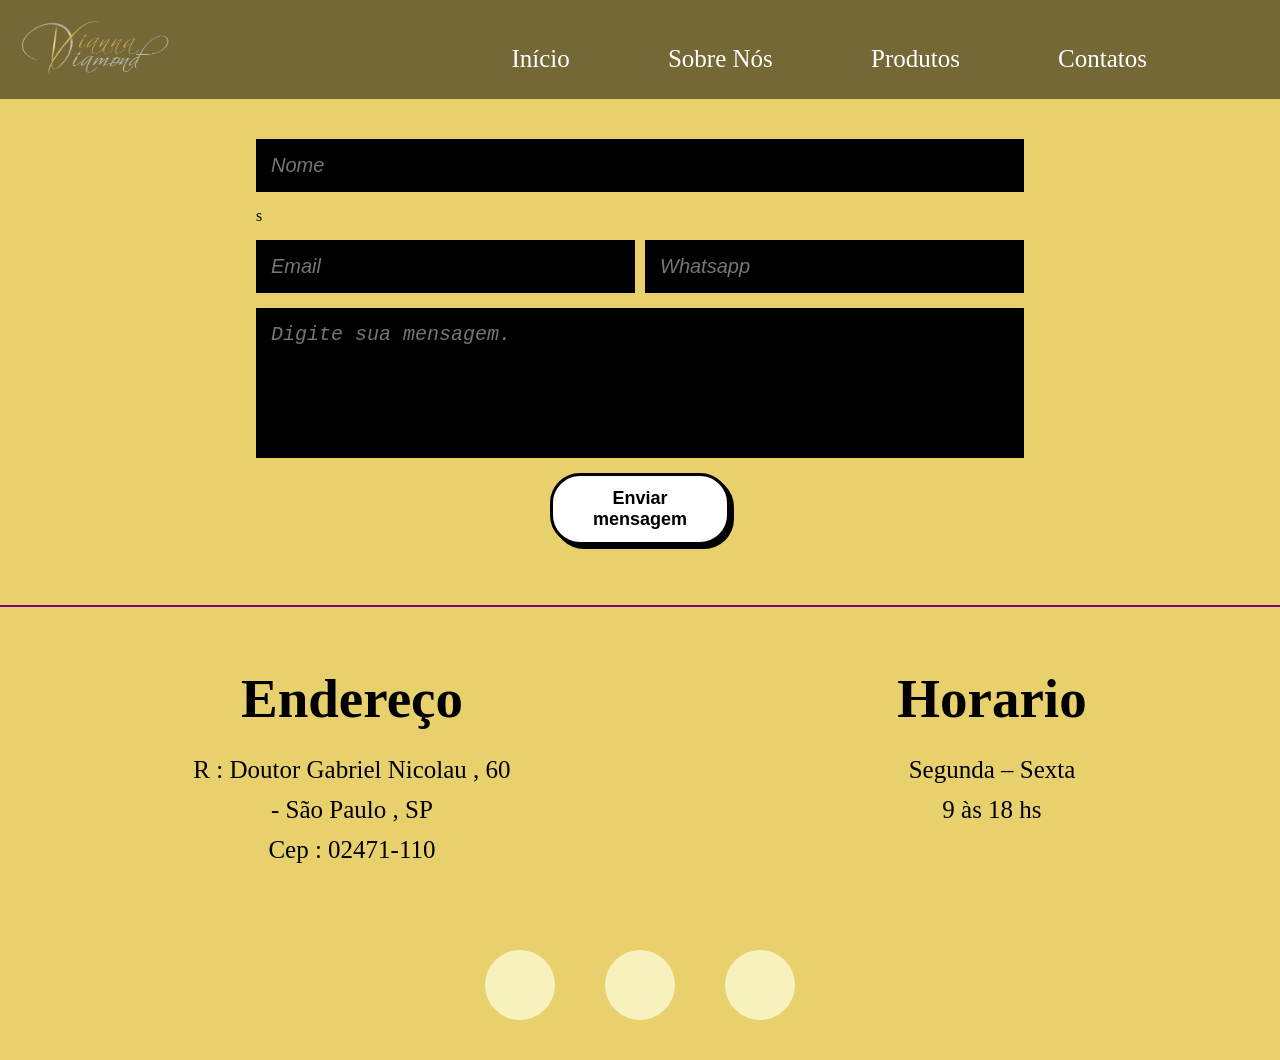
==== contatos.html @ f97d1407 "yago" ====
<!DOCTYPE html>
<html lang="pt-br">
<head>
    <meta charset="UTF-8">
    <meta name="viewport" content="width=device-width, initial-scale=1.0">
    <title>Vianna Diamond</title>
    <link rel="stylesheet" href="contatos.css">
    <link rel="shortcut icon" href="./Imagens/Vianna-DIamond-Logo.png"
    type="image/x-icon">
</head>
<body>
    <header>
        <div class="logo">
            <a href="#topo"><img class="logoImagem" src="./Imagens/Vianna-Diamond-Logo.png"
                    alt="Logo-Vianna-Diamond"></a>
        </div>

        <nav>
            <a href="./index.html">Início</a>
            <a href="./Sobre.html">Sobre Nós</a>
            <a href="./produtos.html">Produtos</a>
            <a href="./contatos.html">Contatos</a>
        </nav>
    </header>
<body>
    <section class="contato">

        <form>

            <input type="text" placeholder="Nome">s <!--  placeholder siginfica espaço reservado -->

            <div class="linha">
                <input type="email" placeholder="Email">
                <input type="text" placeholder="Whatsapp">
            </div>

            <textarea placeholder="Digite sua mensagem."></textarea>

            <button>Enviar mensagem</button>

        </form>

    </section>

    <hr>

    <section class="informacoes">

        <div class="info">
            <h2>Endereço</h2>
            <p>
                R : Doutor Gabriel Nicolau , 60<br>
                - São Paulo , SP<br>
                Cep : 02471-110
            </p>
        </div>

        <div class="info">
            <h2>Horario</h2>
            <p>
                Segunda – Sexta<br>
                9 às 18 hs
            </p>
        </div>

    </section>

    <section class="redes">

        <a href="#"><i class="whatsapp"></i></a>

        <a href="#"><i class="instagram"></i></a>

        <a href="#"><i class="email"></i></a>

    </section>

</body>
</html>
---- contatos.css ----
@import url('https://fonts.googleapis.com/css2?family=Open+Sans:ital,wght@0,300..800;1,300..800&display=swap');

@keyframes deslize {

    /*Animação de delize horizontal para as imagens*/
    0% {
        transform: translateX(0);
    }

    100% {
        transform: translateX(-100%);
    }
}

* {
    scroll-behavior: smooth;
    box-sizing: border-box;
    margin: 0%;
    padding: 0%;
}

a {
    text-decoration: none;
}

body{
    background:#e8d06d;
}

/*Configurações do header*/

header {
    /*Configurações da caixa que emgloba todo o cabeçalho*/
    display: flex;
    background-color: rgba(0, 0, 0, 0.5);
    transition: all 1s;
    position: sticky;
    top: 0;
    width: 100%;
    z-index: 1000;
}

header:hover {
    /*Configuração de animações do cabeçalho para quando o mouse está em cima*/
    box-shadow: 0px -5px 10px 10px #C78600;
    transition: all 1s;
}

nav {
    /*Caixa que envolve todo o menu de navegação*/
    display: flex;
    flex-grow: 1;
    justify-content: end;
    align-items: center;
    margin-right: 10%;
    margin-top: 20px;
    gap: 10%;
}

nav a {
    /*Configurações dos links do Nav*/
    color: white;
    font-size: 25px;
    padding: 5px;
}

nav a:hover {
    /*Configurações de animação das âncoras do nav para quando o mouse esta em cima*/
    color: #865a00;
    cursor: pointer;
    transition: all 0.5s;
}

/* FORMULÁRIO */

.logoImagem {
    /*Configurações da Logo no Header*/
    flex-grow: 1;
    width: 150px;
    margin: 20px 100px 20px 20px;
}

.contato{
    width:100%;
    display:flex;
    justify-content:center;
    padding:40px 0;
}

form{
    width:60%;
    display:flex;
    flex-direction:column;
    gap:15px;
}

input,
textarea{
    background:black;
    color:white;
    border:none;
    padding:15px;
    font-size:20px;
    font-style:italic;
}

textarea{
    height:150px;
    resize:none;
}

.linha{
    display:flex;
    gap:10px;
}

.linha input{
    width:50%;
}

button{
    width:180px;
    padding:12px;
    border-radius:30px;
    border:3px solid black;
    background:white;
    font-size:18px;
    font-weight:bold;
    cursor:pointer;
    margin:0 auto;
    box-shadow:4px 4px black;
}

button:hover{
    transform:scale(1.05);
}

/* LINHA */

hr{
    border:1px solid purple;
    margin:20px 0;
}

/* INFORMAÇÕES */

.informacoes{
    display:flex;
    justify-content:space-around;
    text-align:center;
    padding:40px 0;
}

.info h2{
    font-size:55px;
    font-family: Georgia, serif;
    margin-bottom:20px;
}

.info p{
    font-size:25px;
    line-height:1.6;
}

/* REDES SOCIAIS */

.redes{
    display:flex;
    justify-content:center;
    gap:50px;
    padding:40px 0;
}

.redes a{
    width:70px;
    height:70px;
    border-radius:50%;
    background:#f7f1be;
    display:flex;
    justify-content:center;
    align-items:center;
    text-decoration:none;
}

.redes i{
    font-size:40px;
    color:black;
}

.whatsapp{
    color:#25D366;
}

.instagram{
    color:#E1306C;
}

.email{
    color:black;
}
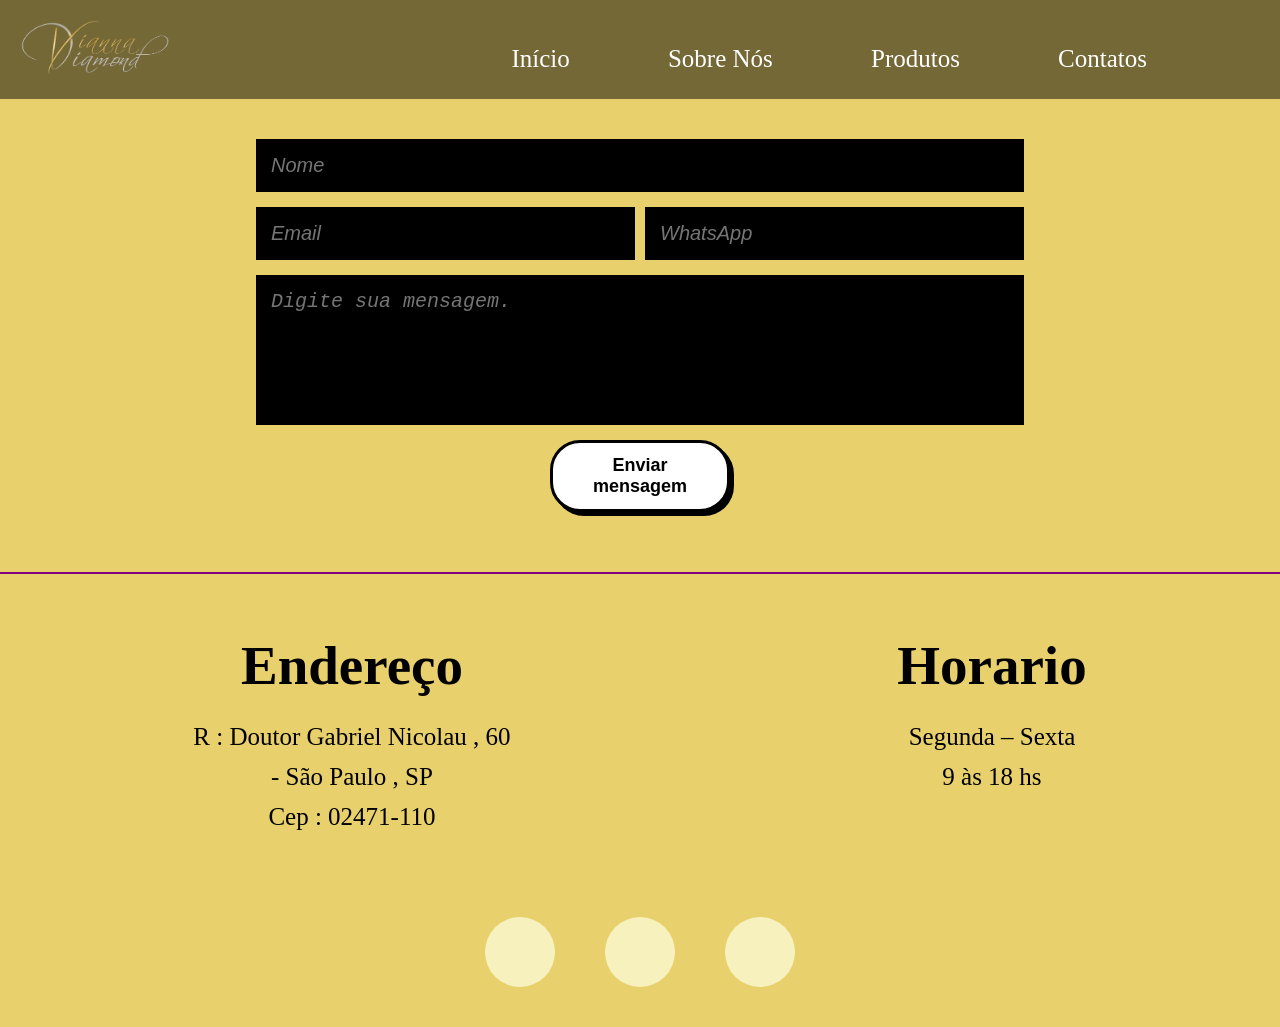
==== commit fd0292af: "yago" ====
--- a/contatos.html
+++ b/contatos.html
@@ -8,7 +8,11 @@
     <link rel="shortcut icon" href="./Imagens/Vianna-DIamond-Logo.png"
     type="image/x-icon">
 </head>
+
+
+
 <body>
+    <script src="contatos.js"></script>
     <header>
         <div class="logo">
             <a href="#topo"><img class="logoImagem" src="./Imagens/Vianna-Diamond-Logo.png"
@@ -27,11 +31,11 @@
 
         <form>
 
-            <input type="text" placeholder="Nome">s <!--  placeholder siginfica espaço reservado -->
+            <input type="text" id="nome" placeholder="Nome">  <!--  placeholder siginfica espaço reservado -->
 
             <div class="linha">
                 <input type="email" placeholder="Email">
-                <input type="text" placeholder="Whatsapp">
+                <input type="text" id="whatsapp" placeholder="WhatsApp">
             </div>
 
             <textarea placeholder="Digite sua mensagem."></textarea>
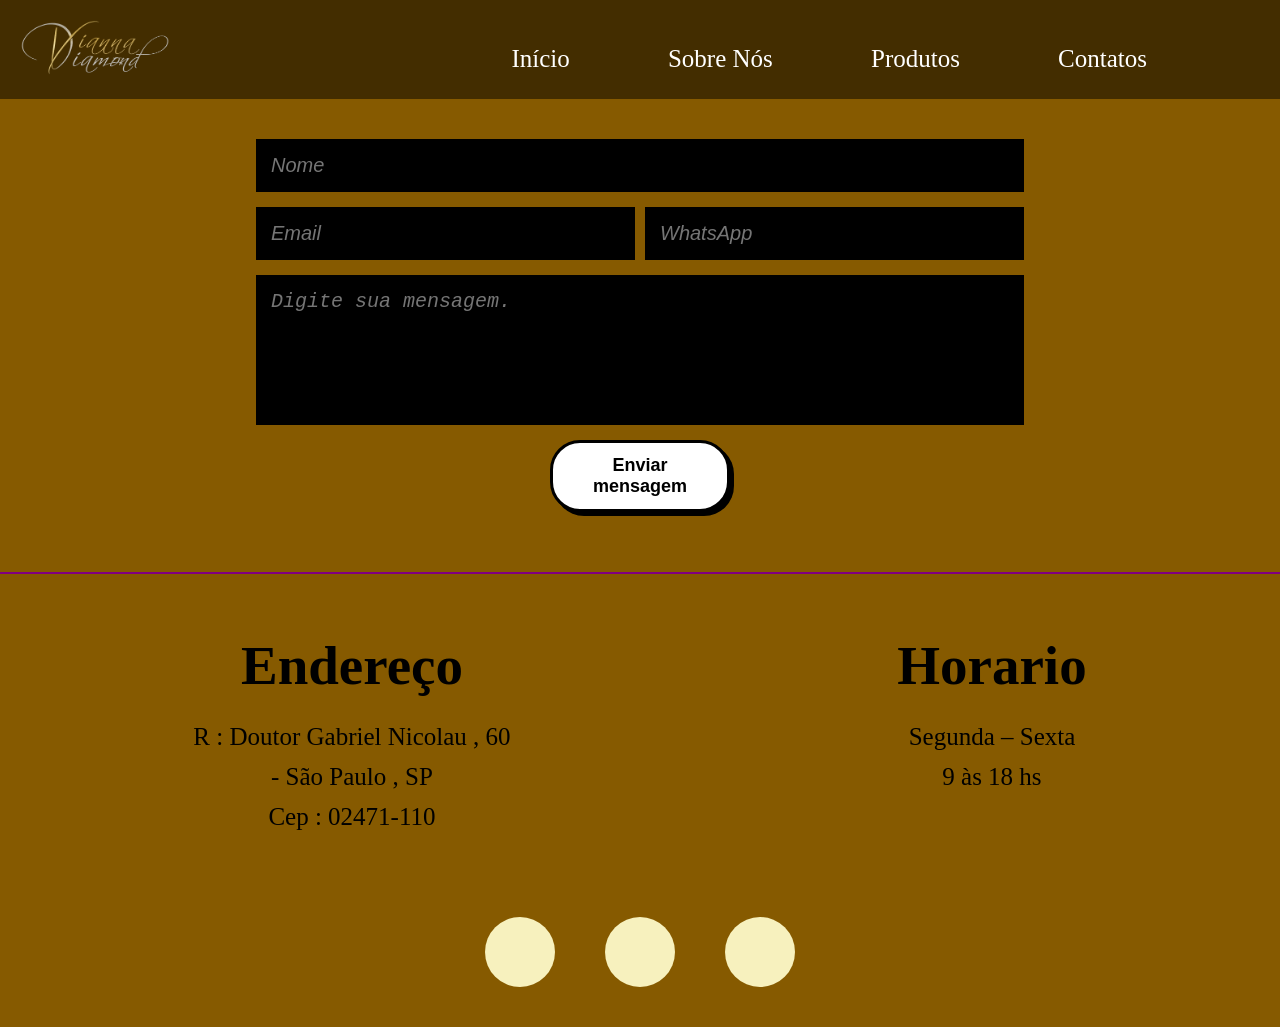
==== commit 3f2de40f: "contatos" ====
--- a/contatos.html
+++ b/contatos.html
@@ -71,7 +71,7 @@
 
     <section class="redes">
 
-        <a href="#"><i class="whatsapp"></i></a>
+        <a href="./Imagens/whatsapp-logo.png"><i class="whatsapp"></i></a>
 
         <a href="#"><i class="instagram"></i></a>
 
--- a/contatos.css
+++ b/contatos.css
@@ -24,8 +24,9 @@
 }
 
 body{
-    background:#e8d06d;
-}
+    background-color: #865a00;
+}
+
 
 /*Configurações do header*/
 
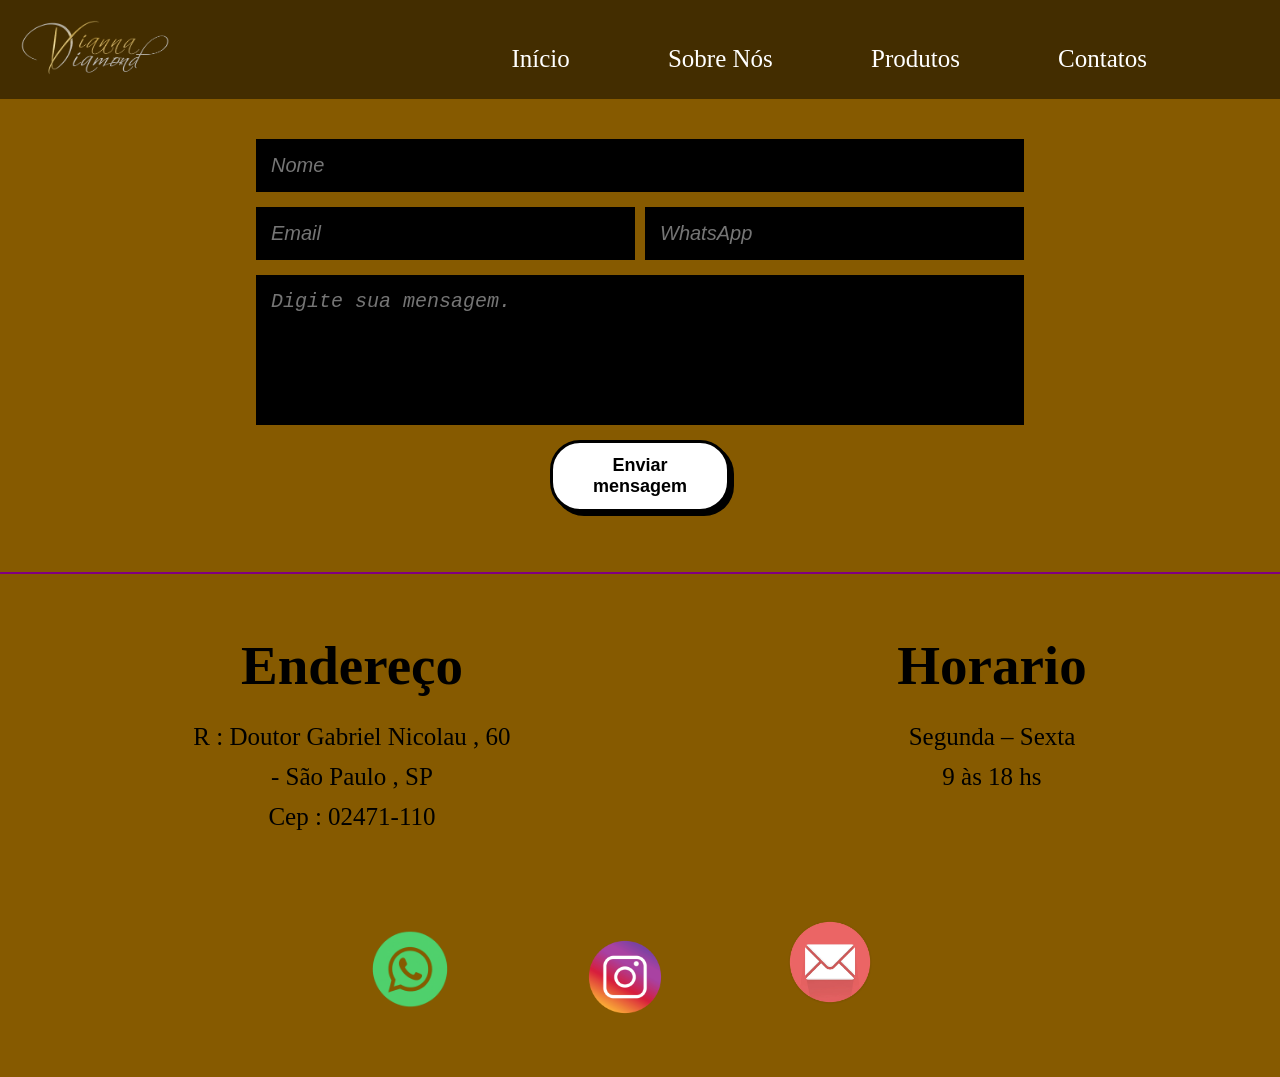
==== commit 256f370d: "contatos" ====
--- a/contatos.html
+++ b/contatos.html
@@ -71,11 +71,11 @@
 
     <section class="redes">
 
-        <a href="./Imagens/whatsapp-logo.png"><i class="whatsapp"></i></a>
+        <img src="./Imagens/whatsapp-logo.png" width="110" height="110" a href=""><i class="whatsapp"></i></a>
 
-        <a href="#"><i class="instagram"></i></a>
+        <img src="./Imagens/instagram.webp" width="120" height="120" a href="#"><i class="instagram"></i></a>
 
-        <a href="#"><i class="email"></i></a>
+        <img src="./emaillllll.png" width="90" height="90" a href="#"><i class="email"></i></a>
 
     </section>
 
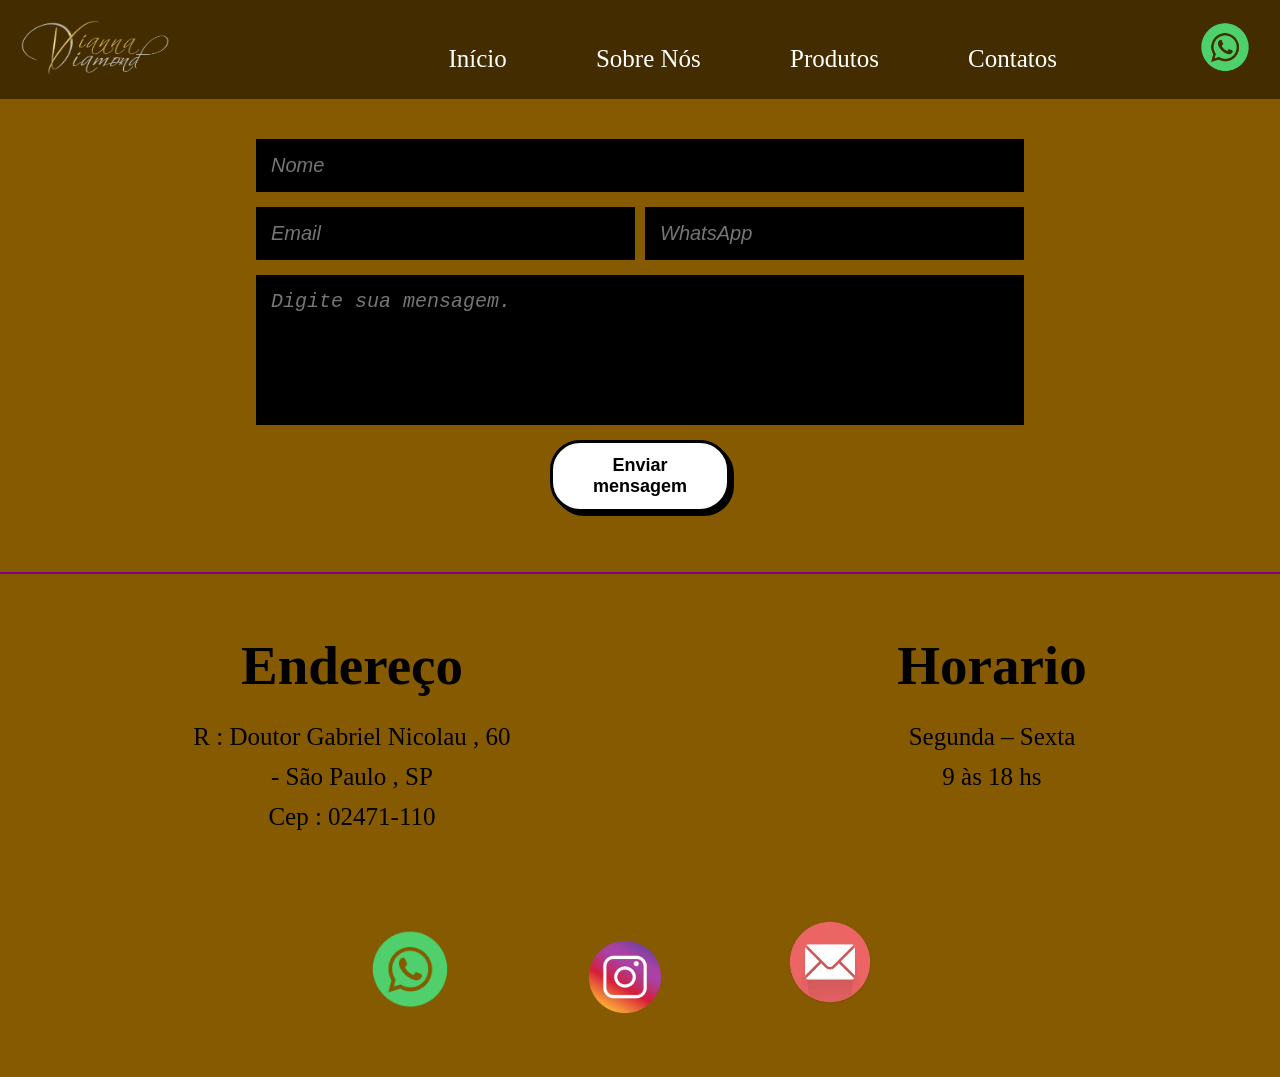
==== commit 9ada1dc2: "contatos" ====
--- a/contatos.html
+++ b/contatos.html
@@ -25,6 +25,11 @@
             <a href="./produtos.html">Produtos</a>
             <a href="./contatos.html">Contatos</a>
         </nav>
+
+        <a href="https://wa.me/5511980182406" class="whatsapp" target="_blank">
+            <img class="whatsappImagem" src="./Imagens/whatsapp-logo.png" alt="whatsapp-logo">
+        </a>
+
     </header>
 <body>
     <section class="contato">
--- a/contatos.css
+++ b/contatos.css
@@ -80,6 +80,22 @@
     width: 150px;
     margin: 20px 100px 20px 20px;
 }
+
+.whatsapp {
+    display: flex;
+    align-items: center;
+    justify-content: center;
+}
+
+.whatsappImagem {
+    /*Configurações do icone do whatsapp presewnte no cabeçalho*/
+    flex-grow: 1;
+    width: 70px;
+    margin-right: 20px;
+    text-align: center;
+    align-items: center;
+}
+
 
 .contato{
     width:100%;
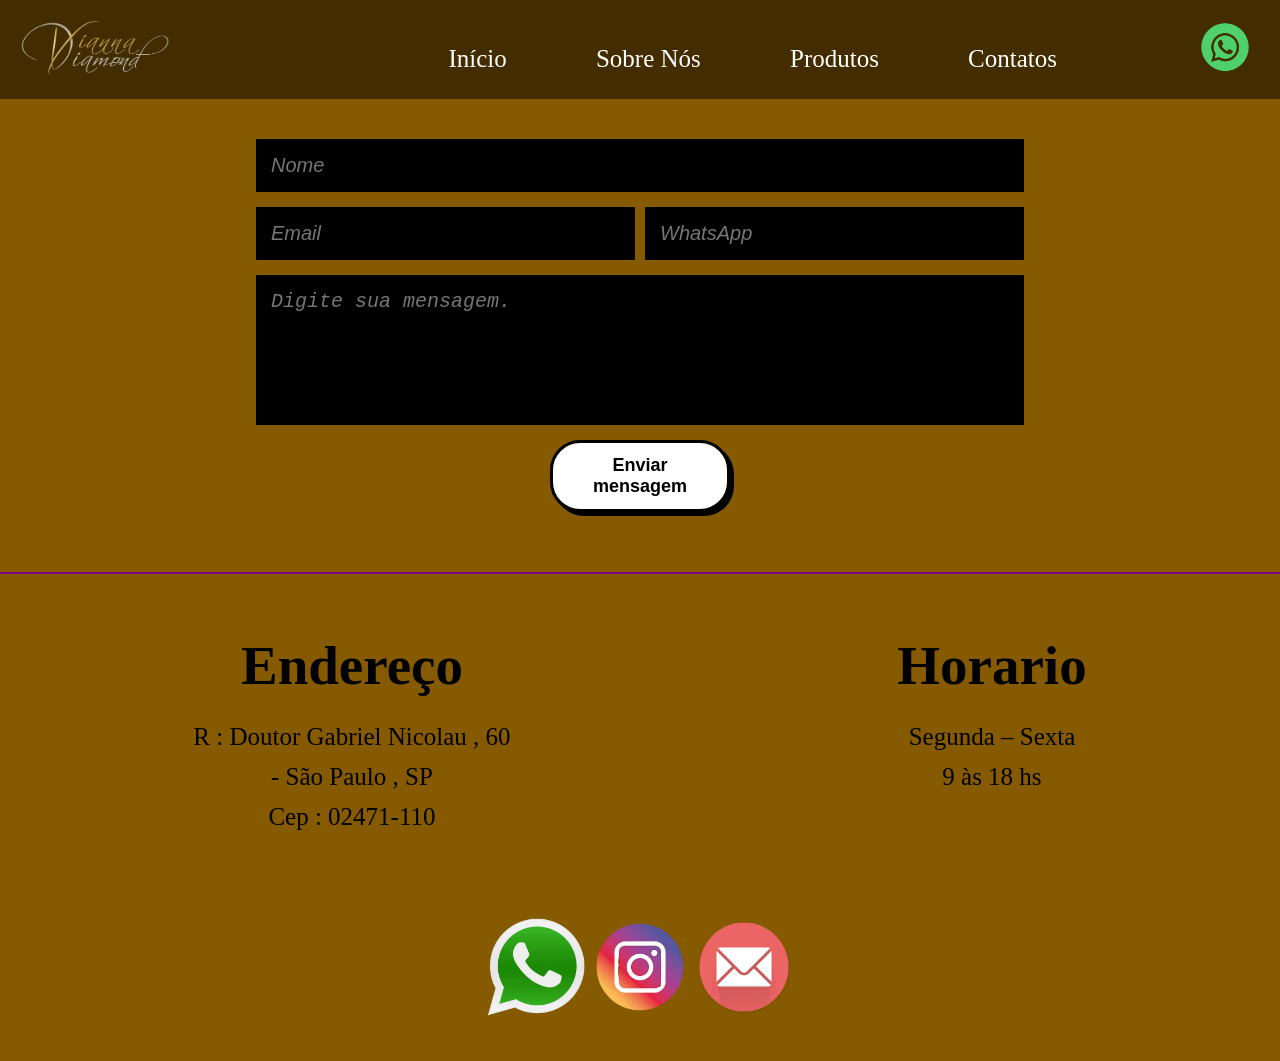
==== commit f9c3d93b: "terminadoa a parte de protutos" ====
--- a/contatos.html
+++ b/contatos.html
@@ -76,11 +76,14 @@
 
     <section class="redes">
 
-        <img src="./Imagens/whatsapp-logo.png" width="110" height="110" a href=""><i class="whatsapp"></i></a>
+        <div class="social">
+            <img src="./Imagens/whatsapp2.png" alt="">
 
-        <img src="./Imagens/instagram.webp" width="120" height="120" a href="#"><i class="instagram"></i></a>
+            <img src="./Imagens/instagram-removebg-preview.png" alt="">
 
-        <img src="./emaillllll.png" width="90" height="90" a href="#"><i class="email"></i></a>
+            <img src="./emaillllll.png" alt="">
+        </div>
+        
 
     </section>
 
--- a/contatos.css
+++ b/contatos.css
@@ -214,4 +214,19 @@
 
 .email{
     color:black;
+}
+
+.redes {
+    
+    display: flex;
+    justify-content: space-evenly;
+    align-items: center;
+}
+
+.social{
+    img{
+        width: 100px;
+        height: 100px;
+    }
+
 }
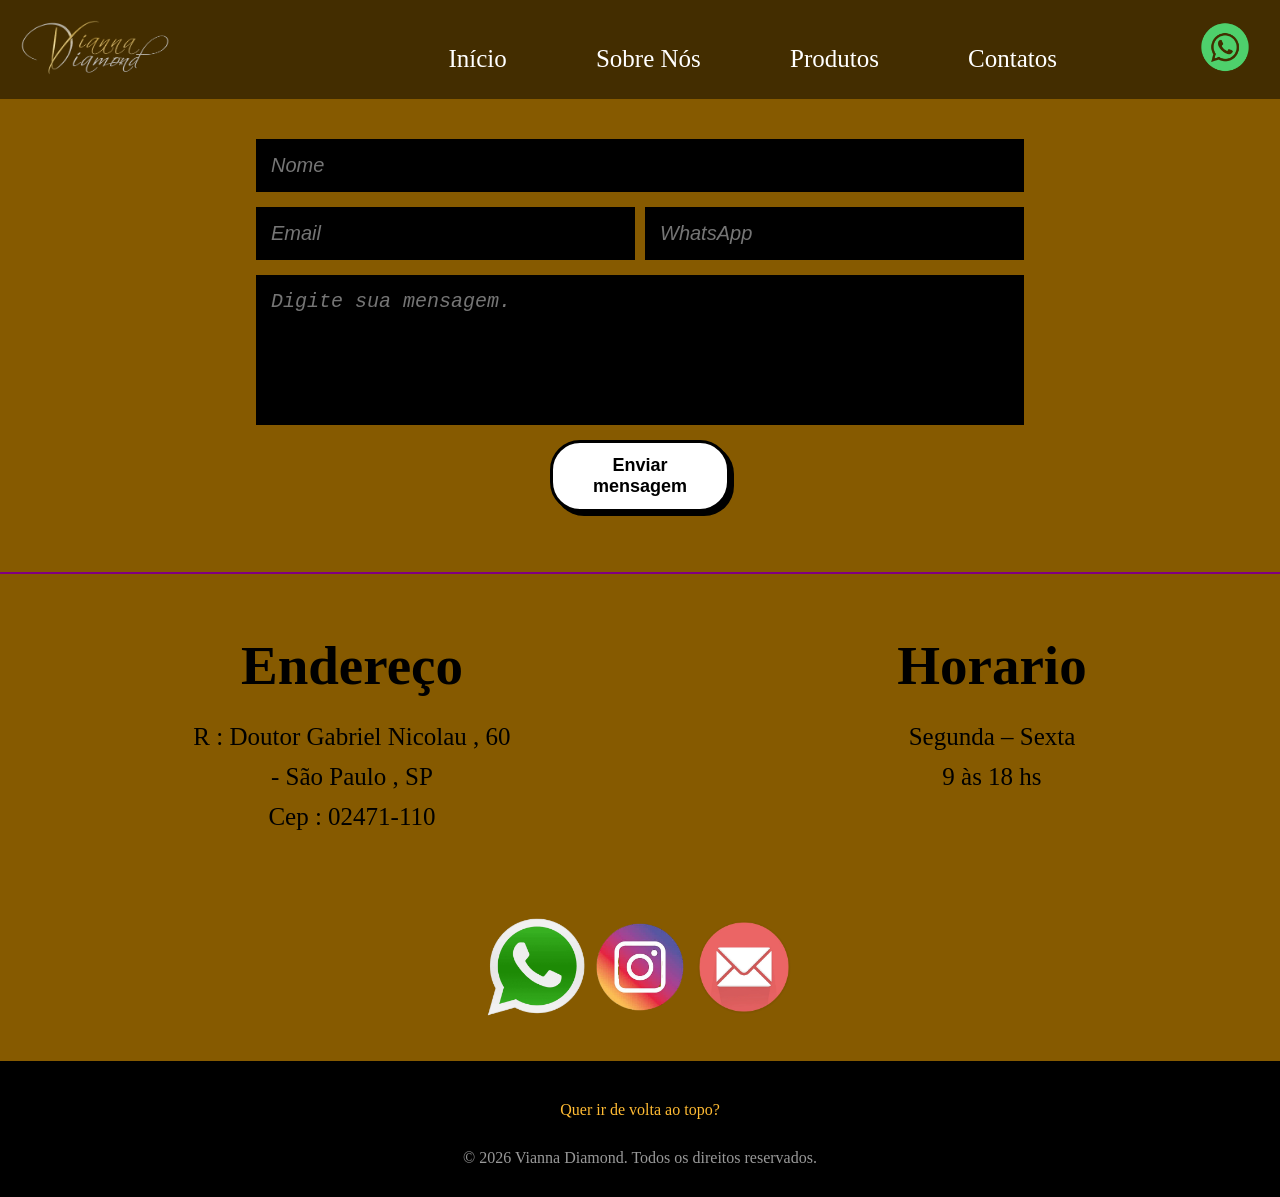
==== commit a405feec: "colocando o responsivo na parte de produtos ja colocado" ====
--- a/contatos.html
+++ b/contatos.html
@@ -86,6 +86,7 @@
         
 
     </section>
-
+<footer><a href="#topo" class="rodape-topo">Quer ir de volta ao topo?</a>
+        <p class="copy">© 2026 Vianna Diamond. Todos os direitos reservados.</p></footer>
 </body>
 </html>
--- a/contatos.css
+++ b/contatos.css
@@ -229,4 +229,21 @@
         height: 100px;
     }
 
-}+}
+
+footer{
+    background-color: black;
+    display: flex;
+    flex-direction: column;
+    align-items: center;
+}
+
+.rodape-topo{
+    color: #ffbb33;
+    margin-top: 40px;
+}
+
+.copy{
+    color: #999;
+    margin: 30px;
+}
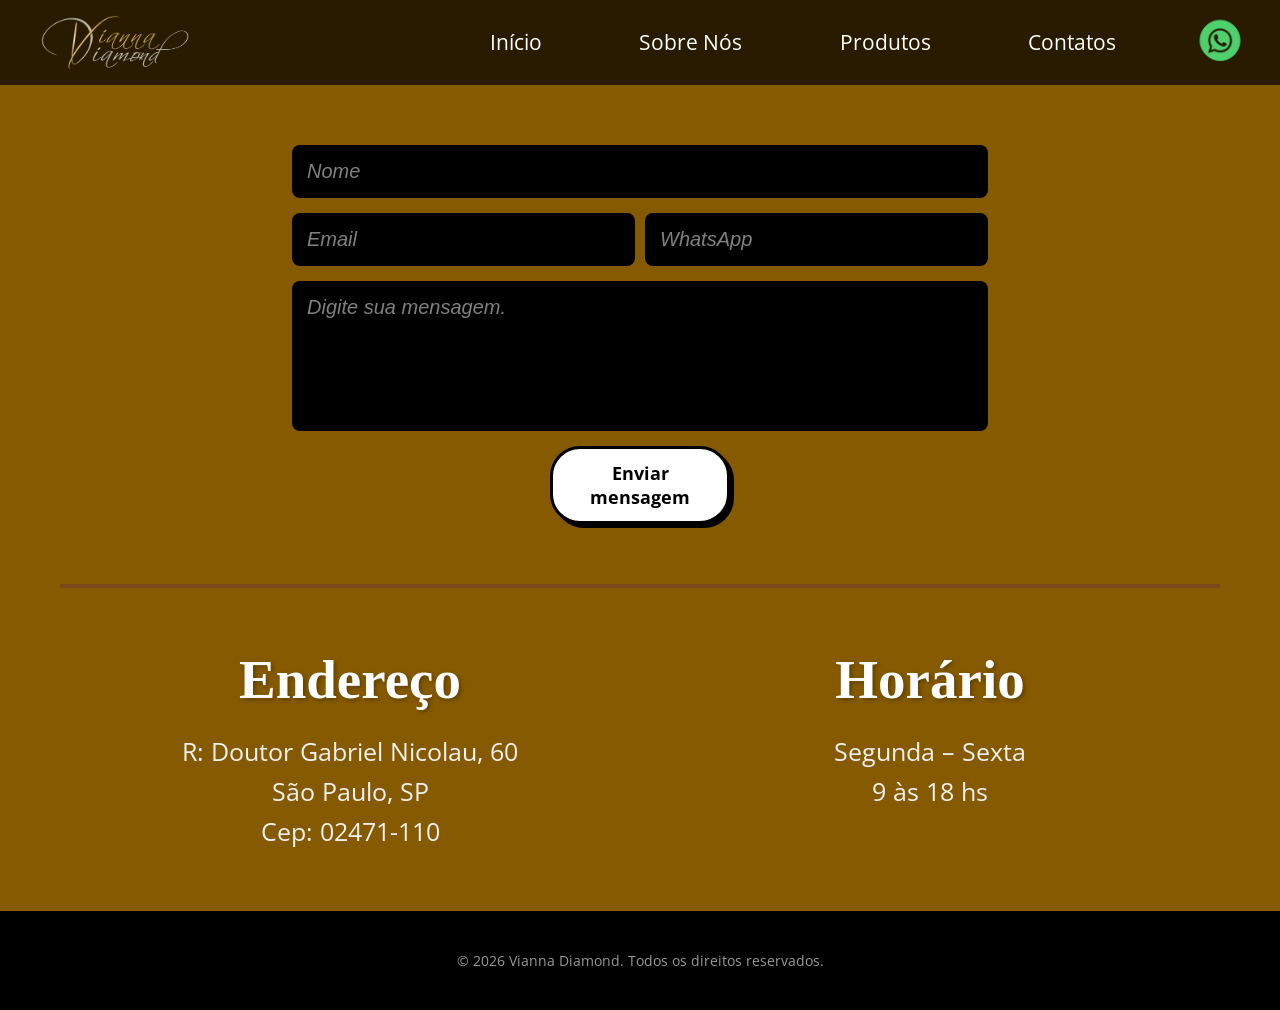
==== commit 1c7f44e8: "Correções de todas as páginas terminadas" ====
--- a/contatos.html
+++ b/contatos.html
@@ -3,20 +3,17 @@
 <head>
     <meta charset="UTF-8">
     <meta name="viewport" content="width=device-width, initial-scale=1.0">
-    <title>Vianna Diamond</title>
+    <title>Vianna Diamond - Contatos</title>
     <link rel="stylesheet" href="contatos.css">
-    <link rel="shortcut icon" href="./Imagens/Vianna-DIamond-Logo.png"
-    type="image/x-icon">
+    <link rel="shortcut icon" href="./Imagens/Vianna-DIamond-Logo.png" type="image/x-icon">
 </head>
 
-
-
 <body>
-    <script src="contatos.js"></script>
     <header>
         <div class="logo">
-            <a href="#topo"><img class="logoImagem" src="./Imagens/Vianna-Diamond-Logo.png"
-                    alt="Logo-Vianna-Diamond"></a>
+            <a href="./index.html">
+                <img class="logoImagem" src="./Imagens/Vianna-Diamond-Logo.png" alt="Logo-Vianna-Diamond">
+            </a>
         </div>
 
         <nav>
@@ -29,64 +26,54 @@
         <a href="https://wa.me/5511980182406" class="whatsapp" target="_blank">
             <img class="whatsappImagem" src="./Imagens/whatsapp-logo.png" alt="whatsapp-logo">
         </a>
+    </header>
 
-    </header>
-<body>
-    <section class="contato">
+    <main>
+        <!-- FORMULÁRIO -->
+        <section class="contato">
+            <form>
+                <input type="text" id="nome" placeholder="Nome">
 
-        <form>
+                <div class="linha">
+                    <input type="email" placeholder="Email">
+                    <input type="text" id="whatsapp" placeholder="WhatsApp">
+                </div>
 
-            <input type="text" id="nome" placeholder="Nome">  <!--  placeholder siginfica espaço reservado -->
+                <textarea placeholder="Digite sua mensagem."></textarea>
 
-            <div class="linha">
-                <input type="email" placeholder="Email">
-                <input type="text" id="whatsapp" placeholder="WhatsApp">
+                <button type="submit">Enviar mensagem</button>
+            </form>
+        </section>
+
+        <hr>
+
+        <!-- INFORMAÇÕES -->
+        <section class="informacoes">
+            <div class="info">
+                <h2>Endereço</h2>
+                <p>
+                    R: Doutor Gabriel Nicolau, 60<br>
+                    São Paulo, SP<br>
+                    Cep: 02471-110
+                </p>
             </div>
 
-            <textarea placeholder="Digite sua mensagem."></textarea>
+            <div class="info">
+                <h2>Horário</h2>
+                <p>
+                    Segunda – Sexta<br>
+                    9 às 18 hs
+                </p>
+            </div>
+        </section>
 
-            <button>Enviar mensagem</button>
 
-        </form>
+    </main>
 
-    </section>
+    <footer>
+        <p class="copy">© 2026 Vianna Diamond. Todos os direitos reservados.</p>
+    </footer>
 
-    <hr>
-
-    <section class="informacoes">
-
-        <div class="info">
-            <h2>Endereço</h2>
-            <p>
-                R : Doutor Gabriel Nicolau , 60<br>
-                - São Paulo , SP<br>
-                Cep : 02471-110
-            </p>
-        </div>
-
-        <div class="info">
-            <h2>Horario</h2>
-            <p>
-                Segunda – Sexta<br>
-                9 às 18 hs
-            </p>
-        </div>
-
-    </section>
-
-    <section class="redes">
-
-        <div class="social">
-            <img src="./Imagens/whatsapp2.png" alt="">
-
-            <img src="./Imagens/instagram-removebg-preview.png" alt="">
-
-            <img src="./emaillllll.png" alt="">
-        </div>
-        
-
-    </section>
-<footer><a href="#topo" class="rodape-topo">Quer ir de volta ao topo?</a>
-        <p class="copy">© 2026 Vianna Diamond. Todos os direitos reservados.</p></footer>
+    <script src="contatos.js"></script>
 </body>
 </html>
--- a/contatos.css
+++ b/contatos.css
@@ -1,249 +1,615 @@
 @import url('https://fonts.googleapis.com/css2?family=Open+Sans:ital,wght@0,300..800;1,300..800&display=swap');
-
-@keyframes deslize {
-
-    /*Animação de delize horizontal para as imagens*/
-    0% {
-        transform: translateX(0);
-    }
-
-    100% {
-        transform: translateX(-100%);
-    }
-}
 
 * {
     scroll-behavior: smooth;
     box-sizing: border-box;
-    margin: 0%;
-    padding: 0%;
+    margin: 0;
+    padding: 0;
 }
 
 a {
     text-decoration: none;
 }
 
-body{
+body {
     background-color: #865a00;
-}
-
-
-/*Configurações do header*/
+    font-family: "Open Sans", sans-serif;
+    min-height: 100vh;
+    display: flex;
+    flex-direction: column;
+}
 
 header {
-    /*Configurações da caixa que emgloba todo o cabeçalho*/
-    display: flex;
-    background-color: rgba(0, 0, 0, 0.5);
+    display: flex;
+    background-color: rgba(0, 0, 0, 0.7);
     transition: all 1s;
     position: sticky;
     top: 0;
     width: 100%;
     z-index: 1000;
+    align-items: center;
+    padding: 0 20px;
 }
 
 header:hover {
-    /*Configuração de animações do cabeçalho para quando o mouse está em cima*/
     box-shadow: 0px -5px 10px 10px #C78600;
     transition: all 1s;
 }
 
+.logo {
+    flex-shrink: 0;
+}
+
+.logoImagem {
+    width: 150px;
+    margin: 15px 20px;
+    display: block;
+}
+
 nav {
-    /*Caixa que envolve todo o menu de navegação*/
     display: flex;
     flex-grow: 1;
-    justify-content: end;
+    justify-content: flex-end;
     align-items: center;
-    margin-right: 10%;
-    margin-top: 20px;
-    gap: 10%;
+    margin-right: 5%;
+    gap: 8%;
 }
 
 nav a {
-    /*Configurações dos links do Nav*/
     color: white;
-    font-size: 25px;
-    padding: 5px;
+    font-size: 1.3rem;
+    padding: 8px 12px;
+    transition: all 0.5s;
+    white-space: nowrap;
 }
 
 nav a:hover {
-    /*Configurações de animação das âncoras do nav para quando o mouse esta em cima*/
     color: #865a00;
     cursor: pointer;
     transition: all 0.5s;
 }
 
-/* FORMULÁRIO */
-
-.logoImagem {
-    /*Configurações da Logo no Header*/
-    flex-grow: 1;
-    width: 150px;
-    margin: 20px 100px 20px 20px;
-}
-
 .whatsapp {
     display: flex;
     align-items: center;
     justify-content: center;
+    flex-shrink: 0;
 }
 
 .whatsappImagem {
-    /*Configurações do icone do whatsapp presewnte no cabeçalho*/
-    flex-grow: 1;
-    width: 70px;
-    margin-right: 20px;
+    width: 60px;
+    margin-right: 10px;
+    transition: transform 0.3s;
+}
+
+.whatsappImagem:hover {
+    transform: scale(1.1);
+}
+
+main {
+    flex: 1;
+    padding: 20px;
+    max-width: 1200px;
+    margin: 0 auto;
+    width: 100%;
+}
+
+.contato {
+    width: 100%;
+    display: flex;
+    justify-content: center;
+    padding: 40px 0;
+}
+
+form {
+    width: 60%;
+    display: flex;
+    flex-direction: column;
+    gap: 15px;
+}
+
+input,
+textarea {
+    background: black;
+    color: white;
+    border: none;
+    padding: 15px;
+    font-size: 20px;
+    font-style: italic;
+    border-radius: 8px;
+    font-family: "Open Sans", sans-serif;
+}
+
+input::placeholder,
+textarea::placeholder {
+    color: rgba(255, 255, 255, 0.5);
+}
+
+textarea {
+    height: 150px;
+    resize: none;
+}
+
+.linha {
+    display: flex;
+    gap: 10px;
+}
+
+.linha input {
+    width: 50%;
+}
+
+button {
+    width: 180px;
+    padding: 12px;
+    border-radius: 30px;
+    border: 3px solid black;
+    background: white;
+    font-size: 18px;
+    font-weight: bold;
+    cursor: pointer;
+    margin: 0 auto;
+    box-shadow: 4px 4px black;
+    transition: all 0.3s;
+    font-family: "Open Sans", sans-serif;
+}
+
+button:hover {
+    transform: scale(1.05);
+    background: #f0f0f0;
+    box-shadow: 6px 6px black;
+}
+
+button:active {
+    transform: scale(0.95);
+}
+
+
+hr {
+    border: 2px solid #5a1e5a;
+    margin: 20px 0;
+    opacity: 0.3;
+}
+
+
+.informacoes {
+    display: flex;
+    justify-content: space-around;
     text-align: center;
+    padding: 40px 20px;
+    gap: 40px;
+    flex-wrap: wrap;
+}
+
+.info {
+    flex: 1;
+    min-width: 250px;
+}
+
+.info h2 {
+    font-size: 55px;
+    font-family: Georgia, serif;
+    margin-bottom: 20px;
+    color: white;
+    text-shadow: 2px 2px 4px rgba(0, 0, 0, 0.3);
+}
+
+.info p {
+    font-size: 25px;
+    line-height: 1.6;
+    color: #f0f0f0;
+}
+
+.redes {
+    display: flex;
+    justify-content: center;
     align-items: center;
-}
-
-
-.contato{
-    width:100%;
-    display:flex;
-    justify-content:center;
-    padding:40px 0;
-}
-
-form{
-    width:60%;
-    display:flex;
-    flex-direction:column;
-    gap:15px;
-}
-
-input,
-textarea{
-    background:black;
-    color:white;
-    border:none;
-    padding:15px;
-    font-size:20px;
-    font-style:italic;
-}
-
-textarea{
-    height:150px;
-    resize:none;
-}
-
-.linha{
-    display:flex;
-    gap:10px;
-}
-
-.linha input{
-    width:50%;
-}
-
-button{
-    width:180px;
-    padding:12px;
-    border-radius:30px;
-    border:3px solid black;
-    background:white;
-    font-size:18px;
-    font-weight:bold;
-    cursor:pointer;
-    margin:0 auto;
-    box-shadow:4px 4px black;
-}
-
-button:hover{
-    transform:scale(1.05);
-}
-
-/* LINHA */
-
-hr{
-    border:1px solid purple;
-    margin:20px 0;
-}
-
-/* INFORMAÇÕES */
-
-.informacoes{
-    display:flex;
-    justify-content:space-around;
-    text-align:center;
-    padding:40px 0;
-}
-
-.info h2{
-    font-size:55px;
-    font-family: Georgia, serif;
-    margin-bottom:20px;
-}
-
-.info p{
-    font-size:25px;
-    line-height:1.6;
-}
-
-/* REDES SOCIAIS */
-
-.redes{
-    display:flex;
-    justify-content:center;
-    gap:50px;
-    padding:40px 0;
-}
-
-.redes a{
-    width:70px;
-    height:70px;
-    border-radius:50%;
-    background:#f7f1be;
-    display:flex;
-    justify-content:center;
-    align-items:center;
-    text-decoration:none;
-}
-
-.redes i{
-    font-size:40px;
-    color:black;
-}
-
-.whatsapp{
-    color:#25D366;
-}
-
-.instagram{
-    color:#E1306C;
-}
-
-.email{
-    color:black;
-}
-
-.redes {
-    
-    display: flex;
-    justify-content: space-evenly;
+    gap: 50px;
+    padding: 40px 20px;
+    flex-wrap: wrap;
+}
+
+.social-link {
+    display: flex;
+    justify-content: center;
     align-items: center;
-}
-
-.social{
-    img{
-        width: 100px;
-        height: 100px;
-    }
-
-}
-
-footer{
+    width: 100px;
+    height: 100px;
+    border-radius: 50%;
+    background: #f7f1be;
+    transition: all 0.3s ease;
+    box-shadow: 0 4px 15px rgba(0, 0, 0, 0.2);
+}
+
+.social-link:hover {
+    transform: scale(1.1) translateY(-5px);
+    box-shadow: 0 8px 25px rgba(0, 0, 0, 0.3);
+}
+
+.social-link img {
+    width: 60px;
+    height: 60px;
+    object-fit: contain;
+}
+
+
+footer {
     background-color: black;
     display: flex;
     flex-direction: column;
     align-items: center;
-}
-
-.rodape-topo{
+    padding: 20px 0;
+    margin-top: auto;
+}
+
+.rodape-topo {
     color: #ffbb33;
-    margin-top: 40px;
-}
-
-.copy{
+    margin-top: 20px;
+    font-size: 16px;
+    transition: color 0.3s;
+}
+
+.rodape-topo:hover {
+    color: #ffaa00;
+}
+
+.copy {
     color: #999;
-    margin: 30px;
-}
+    margin: 20px;
+    font-size: 14px;
+}
+
+@media (max-width: 1024px) {
+    
+    header {
+        flex-wrap: wrap;
+        justify-content: space-between;
+        padding: 10px 20px;
+    }
+    
+    .logoImagem {
+        width: 120px;
+        margin: 5px 10px;
+    }
+    
+    nav {
+        margin-right: 10px;
+        gap: 4%;
+        flex: 1;
+    }
+    
+    nav a {
+        font-size: 1.1rem;
+        padding: 5px 8px;
+    }
+    
+    .whatsappImagem {
+        width: 50px;
+    }
+    
+    form {
+        width: 80%;
+    }
+    
+    input, textarea {
+        font-size: 18px;
+        padding: 12px;
+    }
+    
+    .info h2 {
+        font-size: 45px;
+    }
+    
+    .info p {
+        font-size: 22px;
+    }
+    
+    .redes {
+        gap: 35px;
+    }
+    
+    .social-link {
+        width: 85px;
+        height: 85px;
+    }
+    
+    .social-link img {
+        width: 50px;
+        height: 50px;
+    }
+}
+
+@media (max-width: 768px) {
+    
+    /* === HEADER === */
+    header {
+        display: flex;
+        flex-direction: row;
+        flex-wrap: wrap;
+        align-items: center;
+        justify-content: space-between;
+        padding: 8px 12px;
+        gap: 5px;
+    }
+    
+    .logo {
+        flex: 0 0 auto;
+        display: flex;
+        align-items: center;
+    }
+    
+    .logoImagem {
+        width: 100px;
+        margin: 5px 0;
+    }
+    
+    .whatsapp {
+        display: flex;
+        align-items: center;
+        margin-left: auto;
+    }
+    
+    .whatsappImagem {
+        width: 40px;
+        margin: 0;
+    }
+    
+    nav {
+        display: flex;
+        flex-direction: row;
+        flex-wrap: wrap;
+        justify-content: center;
+        align-items: center;
+        gap: 5px;
+        width: 100%;
+        margin: 5px 0 0 0;
+        padding: 0;
+        order: 3;
+        flex: none;
+    }
+    
+    nav a {
+        font-size: 0.9rem;
+        padding: 4px 10px;
+        white-space: nowrap;
+    }
+    
+    main {
+        padding: 15px 15px;
+    }
+    
+    .contato {
+        padding: 20px 0;
+    }
+    
+    form {
+        width: 95%;
+        gap: 12px;
+    }
+    
+    input, textarea {
+        font-size: 16px;
+        padding: 12px;
+    }
+    
+    .linha {
+        flex-direction: column;
+        gap: 12px;
+    }
+    
+    .linha input {
+        width: 100%;
+    }
+    
+    textarea {
+        height: 120px;
+    }
+    
+    button {
+        width: 160px;
+        padding: 10px;
+        font-size: 16px;
+    }
+    
+    .informacoes {
+        flex-direction: column;
+        align-items: center;
+        gap: 30px;
+        padding: 30px 15px;
+    }
+    
+    .info {
+        min-width: auto;
+        width: 100%;
+    }
+    
+    .info h2 {
+        font-size: 38px;
+    }
+    
+    .info p {
+        font-size: 20px;
+    }
+    
+    /* === REDES SOCIAIS === */
+    .redes {
+        gap: 25px;
+        padding: 30px 15px;
+    }
+    
+    .social-link {
+        width: 75px;
+        height: 75px;
+    }
+    
+    .social-link img {
+        width: 40px;
+        height: 40px;
+    }
+    
+    .rodape-topo {
+        font-size: 14px;
+    }
+    
+    .copy {
+        font-size: 12px;
+        margin: 15px;
+    }
+}
+
+
+
+
+
+
+
+
+
+@media (max-width: 480px) {
+    
+    .logoImagem {
+        width: 80px;
+    }
+    
+    .whatsappImagem {
+        width: 35px;
+    }
+    
+    nav a {
+        font-size: 0.78rem;
+        padding: 3px 6px;
+    }
+    
+    main {
+        padding: 10px 10px;
+    }
+    
+    .contato {
+        padding: 15px 0;
+    }
+    
+    form {
+        width: 100%;
+        gap: 10px;
+    }
+    
+    input, textarea {
+        font-size: 14px;
+        padding: 10px;
+        border-radius: 6px;
+    }
+    
+    textarea {
+        height: 100px;
+    }
+    
+    button {
+        width: 140px;
+        padding: 8px 16px;
+        font-size: 14px;
+        box-shadow: 3px 3px black;
+    }
+    
+    button:hover {
+        box-shadow: 4px 4px black;
+    }
+    
+    .informacoes {
+        padding: 20px 10px;
+        gap: 25px;
+    }
+    
+    .info h2 {
+        font-size: 30px;
+        margin-bottom: 10px;
+    }
+    
+    .info p {
+        font-size: 17px;
+        line-height: 1.5;
+    }
+    
+    .redes {
+        gap: 20px;
+        padding: 20px 10px;
+    }
+    
+    .social-link {
+        width: 65px;
+        height: 65px;
+    }
+    
+    .social-link img {
+        width: 35px;
+        height: 35px;
+    }
+    
+    /* === FOOTER === */
+    .rodape-topo {
+        font-size: 13px;
+        margin-top: 15px;
+    }
+    
+    .copy {
+        font-size: 11px;
+        margin: 12px;
+    }
+}
+
+
+
+
+
+
+@media (max-width: 360px) {
+    
+    .logoImagem {
+        width: 65px;
+    }
+    
+    .whatsappImagem {
+        width: 30px;
+    }
+    
+    nav a {
+        font-size: 0.7rem;
+        padding: 2px 5px;
+    }
+    
+    form {
+        gap: 8px;
+    }
+    
+    input, textarea {
+        font-size: 13px;
+        padding: 8px;
+    }
+    
+    textarea {
+        height: 80px;
+    }
+    
+    button {
+        width: 120px;
+        padding: 8px 12px;
+        font-size: 13px;
+    }
+    
+    .info h2 {
+        font-size: 26px;
+    }
+    
+    .info p {
+        font-size: 15px;
+    }
+    
+    .social-link {
+        width: 55px;
+        height: 55px;
+    }
+    
+    .social-link img {
+        width: 30px;
+        height: 30px;
+    }
+}
